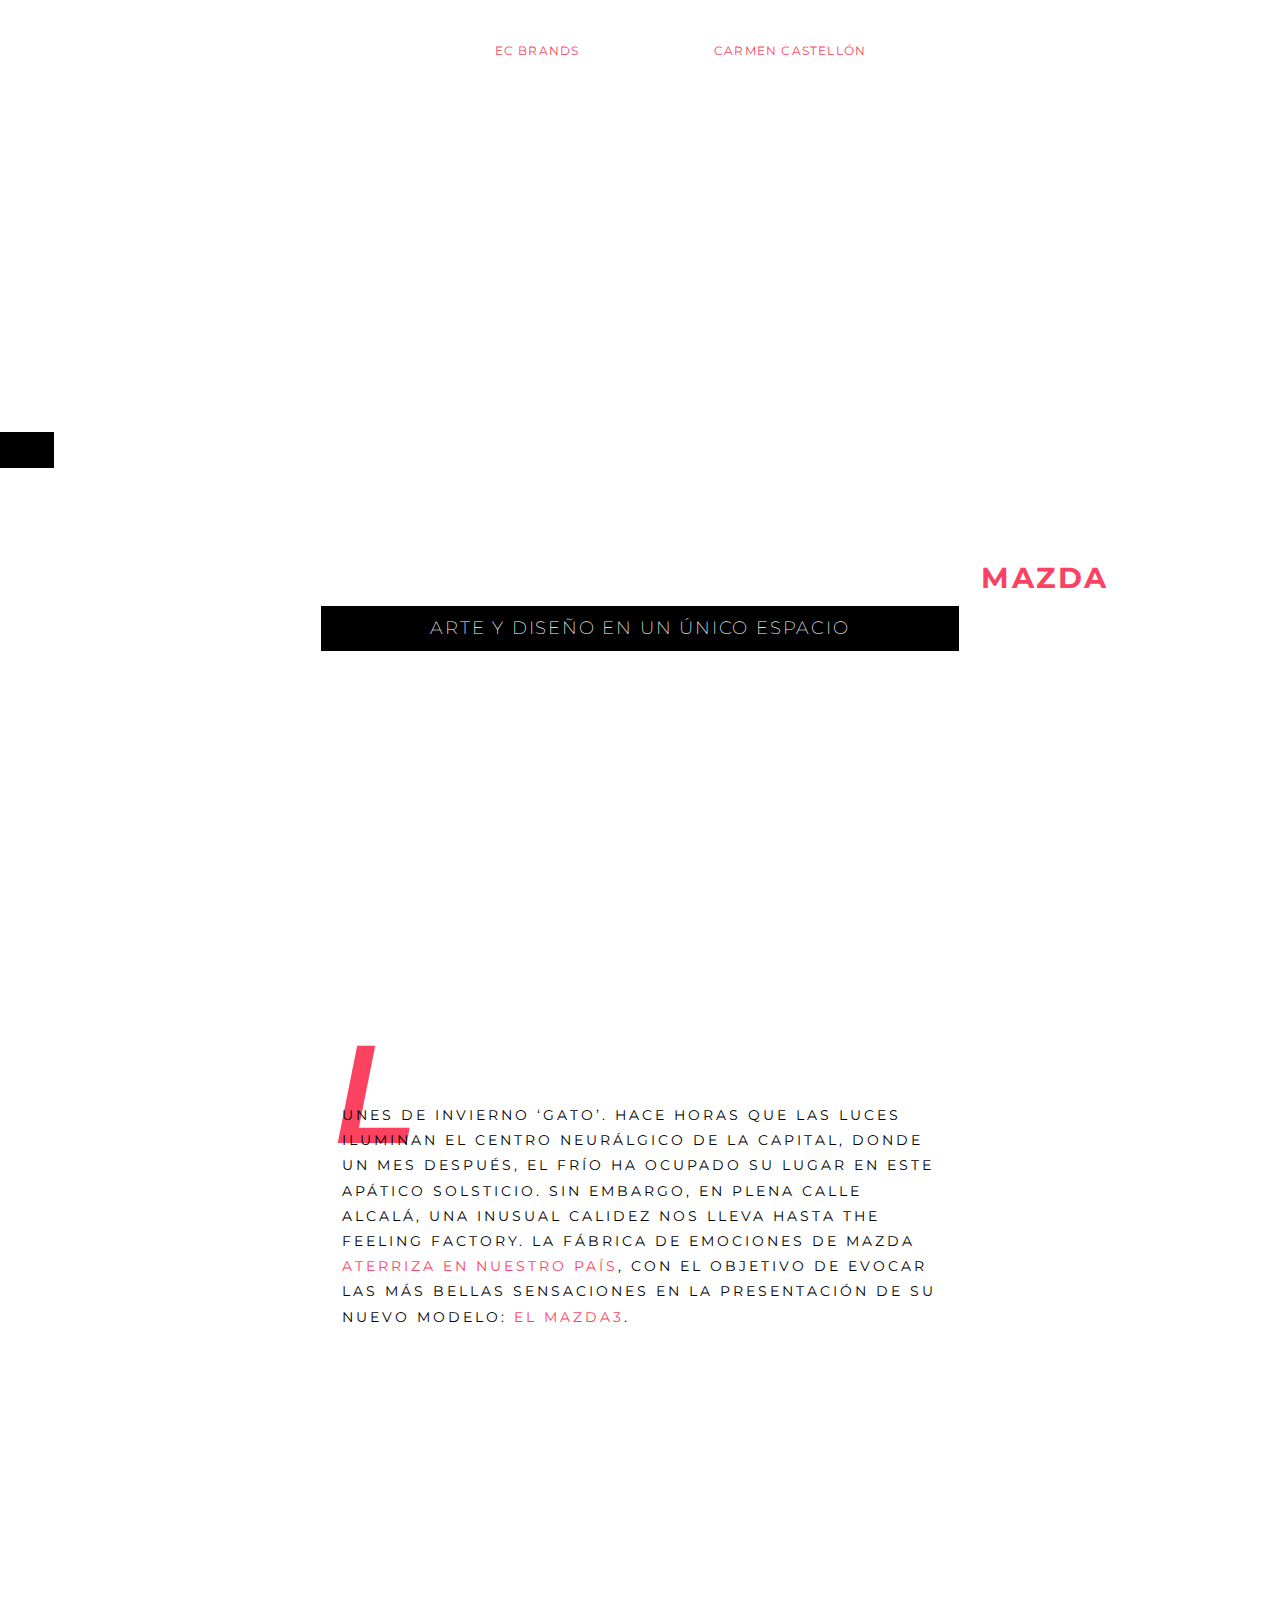
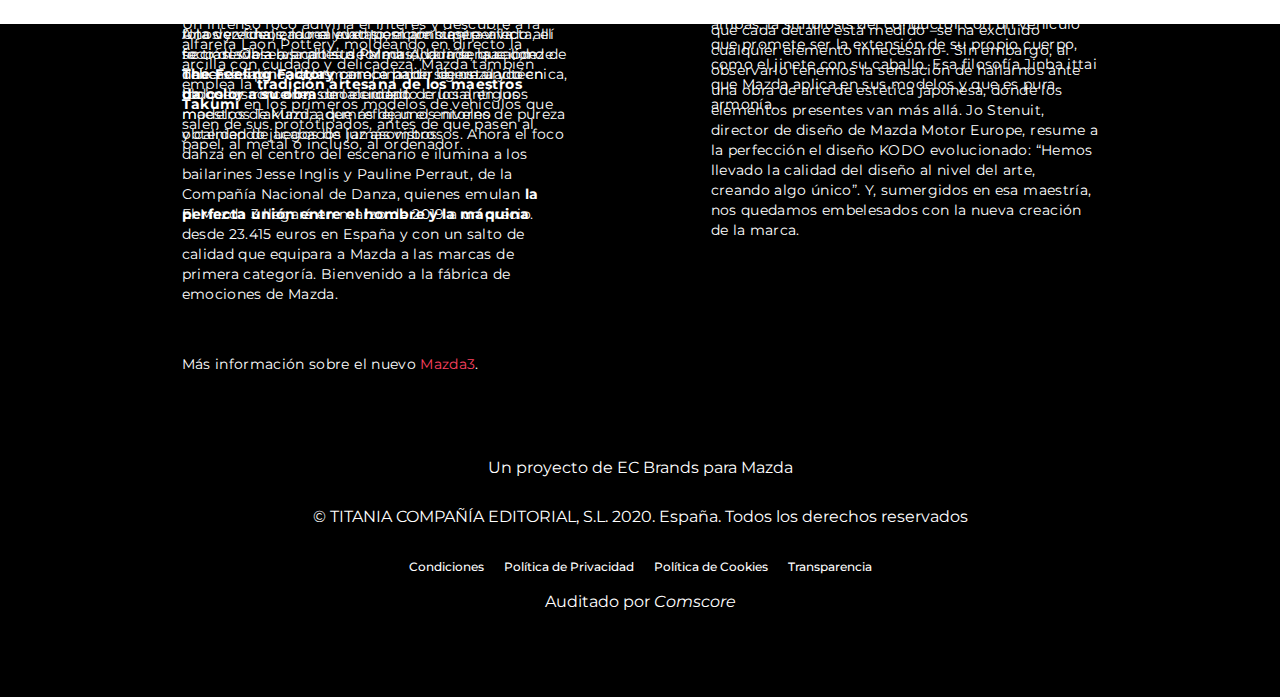
==== public/index.html @ f9bec7b1 "responsive project done" ====
<!doctype html>
<html amp>
  <head>
	<meta name="generator" content="Hugo 0.54.0" />
    <meta charset="utf-8">
    <meta name="viewport" content="width=device-width,minimum-scale=1,initial-scale=1">

    <title>Bienvenido a la fábrica de emociones de Mazda, arte y diseño en un único espacio</title>
    
    <meta name="title" content="Bienvenido a la fábrica de emociones de Mazda, arte y diseño en un único espacio" />
    <meta name="verify-v1" content="zaF1JNxc7UQaY6aOtg5/g3MYrxKOipO3XWaUNnhtBgQ=" />
    <meta name="google-site-verification" content="e4XcvLCkuMSwwudpCP7hG5oi7Odb9VJ4U9207IpyvBk" />

    <meta property="og:title" content="Bienvenido a la fábrica de emociones de Mazda, arte y diseño en un único espacio" />
    <meta property="og:image" content="https://www.ecestaticos.com/file/13eb3c166cebaa3d31f8ec8636937f86/1548420957-portada-coche-rojo.png" />

    <meta name="twitter:card" content="summary_large_image"></meta>
    <meta name="twitter:image" content="https://www.ecestaticos.com/file/13eb3c166cebaa3d31f8ec8636937f86/1548420957-portada-coche-rojo.png" />
    
    <style amp-boilerplate>body{-webkit-animation:-amp-start 8s steps(1,end) 0s 1 normal both;-moz-animation:-amp-start 8s steps(1,end) 0s 1 normal both;-ms-animation:-amp-start 8s steps(1,end) 0s 1 normal both;animation:-amp-start 8s steps(1,end) 0s 1 normal both}@-webkit-keyframes -amp-start{from{visibility:hidden}to{visibility:visible}}@-moz-keyframes -amp-start{from{visibility:hidden}to{visibility:visible}}@-ms-keyframes -amp-start{from{visibility:hidden}to{visibility:visible}}@-o-keyframes -amp-start{from{visibility:hidden}to{visibility:visible}}@keyframes -amp-start{from{visibility:hidden}to{visibility:visible}}</style><noscript><style amp-boilerplate>body{-webkit-animation:none;-moz-animation:none;-ms-animation:none;animation:none}</style></noscript>

    <script async src="https://cdn.ampproject.org/v0.js"></script>
    <script async custom-element="amp-iframe" src="https://cdn.ampproject.org/v0/amp-iframe-0.1.js"></script>
    <script async custom-element="amp-analytics" src="https://cdn.ampproject.org/v0/amp-analytics-0.1.js"></script>
    <script async custom-element="amp-social-share" src="https://cdn.ampproject.org/v0/amp-social-share-0.1.js"></script>
<script async custom-template="amp-mustache" src="https://cdn.ampproject.org/v0/amp-mustache-0.2.js"></script>


    <link href="https://fonts.googleapis.com/css?family=Montserrat:200,400,500,700,900i|Playfair+Display:400,400i,700,700i" rel="stylesheet">
<link href="https://fonts.googleapis.com/css?family=Roboto" rel="stylesheet"> 
	<link rel="stylesheet" href="https://use.fontawesome.com/releases/v5.5.0/css/all.css" integrity="sha384-B4dIYHKNBt8Bc12p+WXckhzcICo0wtJAoU8YZTY5qE0Id1GSseTk6S+L3BlXeVIU" crossorigin="anonymous">

    <style amp-custom>
      html,body,div,span,object,iframe,h1,h2,h3,h4,h5,h6,p,blockquote,pre,abbr,address,cite,code,del,dfn,em,img,ins,kbd,q,samp,small,strong,sub,sup,var,b,i,dl,dt,dd,ol,ul,li,fieldset,form,label,legend,table,caption,tbody,tfoot,thead,tr,th,td,article,aside,canvas,details,figcaption,figure,footer,header,hgroup,menu,nav,section,summary,time,mark,audio,video{margin:0;padding:0;border:0;outline:0;font-size:100%;vertical-align:baseline;background:transparent}article,aside,details,figcaption,figure,footer,header,hgroup,menu,nav,section{display:block}nav ul{list-style:none}blockquote,q{quotes:none}blockquote:before,blockquote:after,q:before,q:after{content:'';content:none}a{margin:0;padding:0;font-size:100%;vertical-align:baseline;background:transparent}ins{background-color:#ff9;color:#000;text-decoration:none}mark{background-color:#ff9;color:#000;font-style:italic;font-weight:bold}del{text-decoration:line-through}abbr[title],dfn[title]{border-bottom:1px dotted;cursor:help}table{border-collapse:collapse;border-spacing:0}hr{display:block;height:1px;border:0;border-top:1px solid #cccccc;margin:1em 0;padding:0}input,select{vertical-align:middle}#statsFrame{position:absolute;top:0;left:0}body{font-family:"Montserrat",sans-serif;font-weight:400;font-size:19px;line-height:1.8}p{text-align:left;color:#fff;font-size:16px}a{text-decoration:none}strong{font-weight:700}em{font-style:italic}.iframe-pixel{position:absolute}.relative{position:relative}.text-center{text-align:center}.color{color:#fc4261}.bold{font-weight:bold}.block-mobile{display:block}.aside{width:100%;position:fixed;bottom:0;left:0;background:#000;padding:10px;z-index:10;box-sizing:border-box}.aside__content{display:flex;flex-direction:row;justify-content:space-between;align-items:center}.ec-logo{line-height:1;padding:0 10px 0 0;margin:0 5px 0 0;border-right:1px solid #fff}.share{text-align:center}.share__icon{max-width:28px;max-height:28px;background-color:transparent;font-size:18px}.header{background:url(https://www.ecestaticos.com/file/770b52db23d47325877264233bf88c07/1548327675-320_carmen_castellon_portada.jpg) no-repeat center;background-size:cover;height:100vh;position:relative;overflow-x:hidden}.header__container{padding-top:30px;text-align:center;color:#fff;text-transform:uppercase}.title{font-size:21px;font-weight:bold;line-height:1.6;letter-spacing:1.79px;padding-bottom:30px}.subtitle{font-size:12px;font-weight:200;letter-spacing:1.2px}.line-mobile{transform:translate(5%, -12px)}.author{font-size:12px;letter-spacing:1.2px;text-transform:uppercase}.author__division{display:none}.author__content{width:100%;position:absolute;bottom:16%;left:50%;transform:translateX(-36%);color:#fff}.powered{width:100%;display:flex;justify-content:center;align-items:center;padding-top:20px}.powered.display-desktop{display:none}.powered__text{font-family:"Playfair Display",serif,serif;color:#000;font-size:16px;font-weight:400;transform:translate(-8px, -2px)}.powered__img{width:100%;height:100%;max-width:98px;max-height:25px}.intro{position:relative;margin:120px 38px 60px;text-transform:uppercase;text-align:center;font-size:14px;letter-spacing:3px}.capital-letter{font-style:italic;font-size:144px;font-size:139px;line-height:20px;letter-spacing:1.5px;font-weight:600;position:absolute;top:0;left:0;transform:translate(-12%, -100%);z-index:-1}.inner{background-color:#000}.container__text{padding:0 38px;margin:0 auto}.container__text p{font-size:14px;line-height:1.43;letter-spacing:0.35px}.container--two{padding:27px 38px}.container--three{padding:27px 38px}.container--four{padding:82px 38px 72px}.container--five{padding:48px 38px 62px}.container--six{padding:48px 38px 62px}.text--bottom,.video{padding-bottom:50px}.footer{font-size:12px;color:#fff;background:black;padding:80px 0;display:flex;flex-direction:column;justify-content:center;align-items:center;margin-top:0}.footer-title{font-size:16px;font-weight:normal;color:white}.footer__legal{display:flex;flex-direction:column;text-align:center;margin:20px 0 0}.footer__copy,.footer__menu,.footer__note{margin:0}.footer__menu{list-style:none;padding:0 10px;margin:10px 0;display:flex;flex-direction:column;justify-content:center}.footer__menu-item{margin:0 10px}.footer__menu-link{color:#fff;font-weight:500}.footer__menu-link:hover{text-decoration:underline}.footer__note{text-align:center}.footer__copy{padding-bottom:15px;text-align:center}@media screen and (min-height: 700px){.header__container{padding-top:70px}}@media screen and (min-width: 768px){.block-mobile{display:initial}.powered{padding-top:0}.powered.display-mobile{display:none}.powered.display-desktop{display:flex}.aside{max-width:54px;bottom:auto;top:50%;left:0;-webkit-transform:translateY(-50%);-moz-transform:translateY(-50%);-o-transform:translateY(-50%);-ms-transform:translateY(-50%);transform:translateY(-50%)}.aside__content{flex-direction:column}.ec-logo{padding:0 0 10px;margin:0 0 5px;border-right:0;border-bottom:1px solid #fff}.share__icons{-webkit-transition:opacity .4s;-moz-transition:opacity .4s;-o-transition:opacity .4s;transition:opacity .4s;display:block}.share__icons:hover{opacity:.6}.share__icons:focus{outline:none}.line-mobile{display:none}.header{display:flex;justify-content:center;align-items:center;background:url(https://www.ecestaticos.com/file/9d1169ec8b136bb5484be37dd06f34f2/1548254871-el_confidencial-carmen_castellon-portada.jpg) no-repeat center;background-size:cover}.header__container{width:85%;margin:0 auto;padding-top:0}.title{font-size:22px;font-weight:700;letter-spacing:2px;line-height:1.44;border:1px solid;padding:30px 30px}.subtitle{font-size:18px;line-height:2.5;letter-spacing:1.8px;width:75%;-webkit-transform:translatey(-23px);-moz-transform:translatey(-23px);-o-transform:translatey(-23px);-ms-transform:translatey(-23px);transform:translatey(-23px);display:block;margin:0 auto;background:#000}.author__division{display:block;padding:0 12px}.author__content{left:0;transform:translateX(0);bottom:auto;top:40px;display:flex;justify-content:center;font-size:13px}.powered{position:absolute;bottom:70px}.powered__text{color:#fff}.intro{max-width:596px;margin:203px auto 150px;text-align:left}.container__text{padding:0;max-width:640px}.container__text p{max-width:388px}.container__text .margin-right{margin-left:auto}.container--two{padding:0}.container--three{padding:85px 0 72px}.container--four{padding:82px 0 72px}.container--five{padding:0 0 62px}.container--six{padding:48px 0 62px}.text--left{margin-left:auto}.row__three{margin-top:120px}.row__five{margin-top:150px}.footer__menu{flex-direction:row}}@media screen and (min-width: 993px){.powered{bottom:auto;top:38px;left:auto;justify-content:flex-end;right:20px}.header__container{width:100%;max-width:840px;transform:translateY(150px)}.subtitle{width:62%}.container__text{z-index:1;max-width:917px}.container__text.desktop-position{position:absolute;left:50%;width:100%}.container--one{bottom:0;transform:translate(-50%, 50%)}.container--two{transform:translateX(-50%)}.container--three{padding:0;top:50%;transform:translate(-50%, -50%)}.container--four{padding:0;top:50%;transform:translate(-50%, -100%)}.container--five{padding:0;top:50%;transform:translate(-50%, -50%)}.container--six{padding:0;bottom:0;transform:translate(-50%, 90%)}.row__three{margin-top:294px}.row__four{margin-top:222px}.row__six{transform:translateY(-10%)}.row__seven{margin-top:236px}.img__half{width:55%}.img__95{width:95%}.video{max-width:917px;margin:0 auto}}@media screen and (min-width: 1150px){.header__container{max-width:1030px}.title{font-size:29px;line-height:1.43;letter-spacing:2.47px}}
/*# sourceMappingURL=style.css.map */

    </style>
  </head>
  <body>
    <amp-analytics type="comscore">
		<script type="application/json">
			{"vars": {"c2": "7215267"}}
		</script>
	</amp-analytics>

	<amp-analytics type="googleanalytics" id="gaPageView">
		<script type="application/json">
			{
				"vars": {
					"account": "UA-330997-1"
				},
				"triggers": {
					"trackPageview": { "on": "visible", "request": "pageview" }
				}
			}
		</script>
	</amp-analytics>

    

    <aside class="aside">
		<div class="aside__content">
			<a class="ec-logo" href="https://www.vanitatis.elconfidencial.com/" target="_blank">
				<amp-img
					src="https://www.ecestaticos.com/file/4252051145f0ff4b3998f336ab8e3f41/1548413057-logo_vanitatis.png"
					alt="Logo de Vanitatis"
					title="Vanitatis"
					width="34"
					height="22">
				</amp-img>
			</a>
			<div class="share">
				<amp-social-share type="twitter" class="share__icon"></amp-social-share>
				<amp-social-share type="facebook" class="share__icon" data-param-app_id="1482570825397489"></amp-social-share>
				<amp-social-share type="whatsapp" class="share__icon" media="(max-width: 767px)"></amp-social-share>
			</div>
			<amp-analytics type="googleanalytics" id="gaTopbar">
				<script type="application/json">
					{
						"vars": {
							"account": "UA-330997-1"
						},
						"triggers": {
							"trackClickOnLogoEC" : {
								"on": "click",
								"selector": ".ec-logo",
								"request": "event",
								"vars": {
									"eventCategory": "Especial - Bienvenido a la fábrica de emociones de Mazda, arte y diseño en un único espacio",
									"eventAction": "clic",
									"eventLabel": "Logo El Confidencial"
								}
							},
							"trackClickOnFacebook" : {
								"on": "click",
								"selector": "amp-social-share[type='facebook']",
								"request": "event",
								"vars": {
									"eventCategory": "Especial - Bienvenido a la fábrica de emociones de Mazda, arte y diseño en un único espacio",
									"eventAction": "share",
									"eventLabel": "Facebook"
								}
							},
							"trackClickOnTwitter" : {
								"on": "click",
								"selector": "amp-social-share[type='twitter']",
								"request": "event",
								"vars": {
									"eventCategory": "Especial - Bienvenido a la fábrica de emociones de Mazda, arte y diseño en un único espacio",
									"eventAction": "share",
									"eventLabel": "Twitter"
								}
							},
							"trackClickOnWhatsApp" : {
								"on": "click",
								"selector": "amp-social-share[type='whatsapp']",
								"request": "event",
								"vars": {
									"eventCategory": "Especial - Bienvenido a la fábrica de emociones de Mazda, arte y diseño en un único espacio",
									"eventAction": "share",
									"eventLabel": "WhatsApp"
								}
							}
						}
					}
				</script>
			</amp-analytics>
		</div>
	</aside>
    
        <section class="header">
      <div class="header__container">
        <h1 class="title">Bienvenido a la <span class="block-mobile">fábrica de</span> emociones de <span class="color">Mazda</span>,</h1>
        <h2 class="subtitle">arte y diseño en un único espacio</h2>
        <div class="line-mobile">
          <amp-img
              media="(max-width: 767px)" 
              alt="Mazda3"
              class="main__image"
              src="https://www.ecestaticos.com/file/5c6b0f2a75348e18e6da2860a1e24635/1548339517-fantasia.png"
              width="421"
              height="138"
              layout="responsive">
          </amp-img>
        </div>
      </div>
      <div class="powered display-desktop">
        <p class="powered__text">Vanitatis para</p>
        <figure class="powered__img">
            <amp-img
              media="(min-width: 768px)" 
              alt="Logo Mazda"
              src="https://www.ecestaticos.com/file/59151ee5960b6ac6c13be030d45ad208/1548409535-logo-mazda-blanco.png"
              width="7458"
              height="1850"
              layout="responsive">
            </amp-img>
          </figure>
      </div>
      <div class="author__content">
        <p class="author">Formato: <span class="color">EC Brands</span></p> 
        <span class="author__division">//</span> 
        <p class="author">Fotografía: <span class="color">Carmen Castellón</span></p>
      </div>
      
    </section>

    <section>
      <div class="powered display-mobile">
        <p class="powered__text">Vanitatis para</p>
        <figure class="powered__img">
            <amp-img
              media="(max-width: 768px)" 
              alt="Logo Mazda"
              src="https://www.ecestaticos.com/file/fbfa0e63a9bc92438391c75dbfd38605/1548410606-logo_solid_black_horizontal.png"
              width="7458"
              height="1850"
              layout="responsive">
            </amp-img>
          </figure>
      </div>
      <div class="intro">
        <span class="capital-letter block color">L</span>unes de invierno ‘gato’. Hace horas que las luces iluminan el centro neurálgico de la capital, donde un mes después, el frío ha ocupado su lugar en este apático solsticio. Sin embargo, en plena calle Alcalá, una inusual calidez nos lleva hasta The Feeling Factory. La fábrica de emociones de Mazda <a href="https://www.elconfidencial.com/motor/2018-12-21/mazda-3-los-angeles-revolucion-diseno-semihibrido-bra_1700046/" class="color" target="_blank">aterriza en nuestro país</a>, con el objetivo de evocar las más bellas sensaciones en la presentación de su nuevo modelo: <a href="https://www.nuevomazda3.es/?utm_source=https://www.vanitatis.elconfidencial.com/&utm_medium=Affiliates&utm_term=articulo1&utm_content=branded&utm_campaign=VANITATIS_ENGAGEMAZDA3_BRANDED_ARTICULO1" rel="nofollow" class="color" target="_blank">el Mazda3</a>.</span>
      </div>

      <div class="inner"><!-- INNER SECTIONS START-->
        <div class="row__one relative">
          <amp-img
            media="(min-width: 768px)" 
            alt="Mazda3"
            src="https://www.ecestaticos.com/file/7b29c9c31a795479aef1325480b6358b/1548259367-mamqueta_1.jpg"
            width="4288"
            height="2848"
            layout="responsive">
          </amp-img>
          <amp-img
            media="(max-width: 767px)" 
            alt="Mazda3"
            src="https://www.ecestaticos.com/file/4c5911c3aeac485e2898fd89f28aa25e/1548344521-carmen_castellon_foco.jpg"
            width="375"
            height="488"
            layout="responsive">
          </amp-img>
          <div class="container__text desktop-position container--one">
            <p>La iluminación de la calle contrasta con la oscuridad del espacio interior. Nuestra única guía, una luz tenue que nos acompaña por este viaje experiencial. Frente a nosotros, el silencio del escenario avisa de la presencia del nuevo modelo al mismo tiempo que una figura en la penumbra capta nuestra atención. Un intenso foco adivina el interés y descubre a la alfarera Laon Pottery, moldeando en directo la arcilla con cuidado y delicadeza. Mazda también emplea la <strong>tradición artesana de los maestros Takumi</strong> en los primeros modelos de vehículos que salen de sus prototipados, antes de que pasen al papel, al metal o incluso, al ordenador.</p>
          </div>
        </div>
        
        <div class="row__two relative">
          <amp-img 
            media="(min-width: 768px)"
            alt="La alfarera Laon Pottery, moldeando en directo la arcilla con cuidado y delicadeza en la presentación del Mazda3"
            src="https://www.ecestaticos.com/file/f8b84d139cb152a06d34eb3a5fb24e59/1548259436-carmen_castellon_2.jpg"
            width="1500"
            height="1025"
            layout="responsive">
          </amp-img>
          <amp-img
              media="(max-width: 767px)" 
              alt="La alfarera Laon Pottery, moldeando en directo la arcilla con cuidado y delicadeza en la presentación del Mazda3"
              src="https://www.ecestaticos.com/file/0383db7e02cf475b8dcb1df5fed7ea5d/1548327872-carmen_castellon_alfarera.jpg"
              width="375"
              height="488"
              layout="responsive">
            </amp-img>
            <div class="container__text desktop-position container--two">
              <p>A la derecha, en una yuxtaposición casi perfecta, el foco desvela a la artista Palma Alvariño, que con delicadas pinceladas, combinando ligereza y técnica, <strong>da color a su obra</strong>: un elemento crucial en los modelos de Mazda, que reflejan el entorno obteniendo juegos de luz asombrosos. Ahora el foco danza en el centro del escenario e ilumina a los bailarines Jesse Inglis y Pauline Perraut, de la Compañía Nacional de Danza, quienes emulan <strong>la perfecta unión entre el hombre y la máquina</strong>.</p>
            </div>
        </div>

        <div class="row__three">

          <div class="relative">
            <amp-img
              class="img__half"
              alt="La artista Palma Alvariño da color a su obra de un Mazda3"
              src="https://www.ecestaticos.com/file/aad88c63401276f0516cfd6de32c002b/1548244655-el_confidencial-carmen_castellon-2-2.jpg"
              width="2083"
              height="1383"
              layout="responsive">
            </amp-img>
            <div class="container__text desktop-position container--three">
              <p class="text--left">Así, en un mismo espacio, la marca ha representado sobre un escenario las tres líneas maestras de sus vehículos: la artesanía y cuidado de su fabricación, la técnica de su nuevo diseño KODO y el resultado de ambas; la simbiosis del conductor con un vehículo que promete ser la extensión de su propio cuerpo, como el jinete con su caballo. Esa filosofía Jinba ittai que Mazda aplica en sus modelos y que es pura armonía.</p>
            </div>
          </div>
          
          <amp-img
            media="(min-width: 768px)"
            alt="Mazda3"
            class="main__image"
            src="https://www.ecestaticos.com/file/66a63ba7d67e4f6b2e15bf7afed9174f/1548244668-el_confidencial-carmen_castellon-1-19.jpg"
            width="2078"
            height="1350"
            layout="responsive">
          </amp-img>
          <amp-img
            media="(max-width: 767px)" 
            alt="Mazda3"
            class="main__image"
            src="https://www.ecestaticos.com/file/bc05a760759eb148edbb3fcee663810f/1548327978-carmen_castellon_bailarines.jpg"
            width="375"
            height="488"
            layout="responsive">
          </amp-img>
        </div>

        <div class="row__four relative">
          <div class="container__text desktop-position container--four">
            <p class="text--left">Fundido en negro, ausencia de ruido y oscuridad protagonizan el acto, hasta que una potente melodía rompe el silencio ensordecedor y anuncia el movimiento de una puerta corredera. Un baile de luces caóticas dan paso al gran anfitrión de la noche: <strong>el nuevo Mazda3 en sus dos versiones, cinco puertas y sedán</strong>, que inaugura la nueva generación de vehículos de la marca. La estrella principal estaba detrás, vigilándonos, esperándonos, y nosotros, absortos en los artistas, no habíamos sido conscientes.</p>
          </div>
          <div class="img__95">
            <amp-img
              media="(min-width: 768px)" 
              alt="Mazda3 inaugura la nueva generación de vehículos de la marca"
              src="https://www.ecestaticos.com/file/67d235103575a1aa8291bf34f182de64/1548261982-carmen_castellon_cyborg.jpg"
              width="1500"
              height="644"
              layout="responsive">
            </amp-img>
            <amp-img
              media="(max-width: 767px)" 
              alt="Mazda3 inaugura la nueva generación de vehículos de la marca"
              src="https://www.ecestaticos.com/file/5cb84777caeda9b62b29e11784a9ceee/1548328040-carmen_castellon_ciborg.jpg"
              width="375"
              height="335"
              layout="responsive">
            </amp-img>
          </div>
        </div>

        <div class="row__five relative">
          <div class="container__text desktop-position container--five">
            <p>“En Mazda no sólo tenemos en cuenta las más altas prestaciones, sino que fabricamos coches que provoquen sensaciones”, asegura José María Terol, presidente y consejero delegado de Mazda Automóviles España. Y tiene razón. Aunque ya habíamos tenido la oportunidad de ver el Mazda3 en fotos y videos, la realidad siempre supera a la ficción. Observando sus formas, da la sensación de haberse fabricado a mano, a partir de un único bloque y con el mismo cuidado de los antiguos maestros Takumi; además de unos niveles de pureza y calidad de acabados jamás vistos.</p>
          </div>
          <div class="img__half text--left">
            <amp-img
              alt="Con el nuevo Mazda3 la realidad siempre supera a la ficción"
              src="https://www.ecestaticos.com/file/8dfdfc50ede5737ec188d5f0d05d3304/1548317638-el_confidencial-carmen_castellon-1-20.jpg"
              width="2083"
              height="1383"
              layout="responsive">
            </amp-img>
          </div>
        </div>

        <div class="row__six relative">
          <div class="img__half">
            <amp-img 
                media="(min-width: 768px)"
                alt="Al observar el Mazda3 da la sensación de ser una obra de arte de estética japonesa"
                class="main__image"
                src="https://www.ecestaticos.com/file/799cad6b1ec71ac4e57f37f12d6a7aa6/1548682000-el_confidencial-carmen_castellon-1-6.png"
                width="2083"
                height="1383"
                layout="responsive">
            </amp-img>
          </div>
          <div class="container__text desktop-position container--six">
            <p class="text--left">El automóvil presenta un diseño minimalista en el que cada detalle está medido –se ha excluido cualquier elemento innecesario-. Sin embargo, al observarlo tenemos la sensación de hallarnos ante una obra de arte de estética japonesa, donde los elementos presentes van más allá. Jo Stenuit, director de diseño de Mazda Motor Europe, resume a la perfección el diseño KODO evolucionado: “Hemos llevado la calidad del diseño al nivel del arte, creando algo único”. Y, sumergidos en esa maestría, nos quedamos embelesados con la nueva creación de la marca.</p>
          </div>

        </div>

        <div class="row__seven">
          <amp-img
            media="(min-width: 768px)" 
            alt="El automóvil presenta un diseño minimalista"
            src="https://www.ecestaticos.com/file/44f1a2b4f1e7d6558aff0088bac7f57a/1548317652-carmen_castellon_4.jpg"
            width="4226"
            height="2807"
            layout="responsive">
          </amp-img>
          <amp-img
            media="(max-width: 767px)" 
            alt="El automóvil presenta un diseño minimalista"
            src="https://www.ecestaticos.com/file/0709718f143454a4a279d9ab8951929f/1548328286-carmen_castellon_volante.jpg"
            width="375"
            height="488"
            layout="responsive">
          </amp-img>
          <div class="container__text container--seven">
            <p class="text--bottom">Una vez finalizado el evento, el ambiente vivido allí se traslada a las calles de Madrid, donde la calidez de <strong>The Feeling Factory</strong> parece haberse instalado en todos los rincones de la ciudad.</p>

          </div>
          <div class="video">
              <amp-iframe width="640" height="360"
                sandbox="allow-scripts allow-same-origin"
                layout="responsive"
                frameborder="0"
                src="https://player.elconfidencial.com/embed/video/43274/640/360/1-1/?ad=no">
              </amp-iframe>
            </div>
          <div class="container__text container--seven">
            <p class="text--bottom">El Mazda 3 llegará en marzo de 2019 a un precio desde 23.415 euros en España y con un salto de calidad que equipara a Mazda a las marcas de primera categoría. Bienvenido a la fábrica de emociones de Mazda.</p>
            <p>Más información sobre el nuevo <a href="https://www.nuevomazda3.es/?utm_source=https://www.vanitatis.elconfidencial.com/&utm_medium=Affiliates&utm_term=articulo1&utm_content=branded&utm_campaign=VANITATIS_ENGAGEMAZDA3_BRANDED_ARTICULO1" rel="nofollow" class="color" target="_blank">Mazda3</a>.</p>
          </div>
          <amp-img 
            media="(min-width: 768px)"
            alt="Mazda3"
            class="main__image"
            src="https://www.ecestaticos.com/file/22944c78c42722bbb1665476832fecb1/1548317938-el_confidencial-carmen_castellon-1-4.jpg"
            width="1963"
            height="1304"
            layout="responsive">
          </amp-img>
          <amp-img
              media="(max-width: 767px)" 
              alt="Mazda3"
              class="main__image"
              src="https://www.ecestaticos.com/file/6b6b376c300b60b031327df7e43a4472/1548328353-carmen_castellon_coche.jpg"
              width="375"
              height="384"
              layout="responsive">
            </amp-img>
        </figure>

        </div>


      </div><!-- INNER SECTIONS END-->
    </section>

    <amp-analytics type="chartbeat" id="chartbeat1">
		<script type="application/json">
			{
				"vars": {
					"uid": "51507",
					"title": "Bienvenido a la fábrica de emociones de Mazda, arte y diseño en un único espacio",
					"authors": "",
					"sections": "Estilo",
					"canonicalHost": "elconfidencial.com",
					"domain": "elconfidencial.com"
				}
			}
		</script>
	</amp-analytics>

	<amp-analytics type="googleanalytics" id="gaScroll">
		<script type = "application/json" >
			{
	    		"vars": {
	      			"account": "UA-330997-1"
	    		},
	    		"triggers": {
	      			"scrollPings": {
	        			"on": "scroll",
	        			"request": "event",
	        			"scrollSpec": {
	          				"verticalBoundaries": [0, 25, 50, 75,100]
	        			},
	        			"vars": {
	          				"eventCategory": "Especial - Bienvenido a la fábrica de emociones de Mazda, arte y diseño en un único espacio",
							"eventAction": "scroll",
							"eventLabel": "${verticalScrollBoundary}%"
	        			}
	      			}
	    		}
	  		} 
		</script> 
	</amp-analytics>

    <section class="footer">
		<a class="ec-logo-footer" href="https://www.elconfidencial.com/" target="_blank">
			
			<h5 class="footer-title">Un proyecto de EC Brands para Mazda</h5>
			<span></span>
		</a>
		<div class="footer__legal">
			<p class="footer__copy">&copy; TITANIA COMPAÑÍA EDITORIAL, S.L. 2020. España. <span class="footer__copyright">Todos los derechos reservados</span></p>
			<ul class="footer__menu">
				<li class="footer__menu-item">
					<a class="footer__menu-link footer__menu-link--condiciones" href="https://www.elconfidencial.com/politicas-de-privacidad/condiciones/" target="_blank">Condiciones</a>
				</li>
				<li class="footer__menu-item">
					<a class="footer__menu-link footer__menu-link--privacidad" href="https://www.elconfidencial.com/politicas-de-privacidad/privacidad/" target="_blank">Política de Privacidad</a>
				</li>
				<li class="footer__menu-item">
					<a class="footer__menu-link footer__menu-link--cookies" href="https://www.elconfidencial.com/politicas-de-privacidad/cookies/" target="_blank"><span class="hidden-mobile">Política de </span>Cookies</a>
				</li>
				<li class="footer__menu-item">
					<a class="footer__menu-link footer__menu-link--transparencia" href="https://www.elconfidencial.com/politicas-de-privacidad/transparencia/" target="_blank">Transparencia</a>
				</li>
			</ul>
			<p class="footer__note">Auditado por <em>Comscore</em></p>
		</div>
		<amp-analytics type="googleanalytics" id="gaFooter">
			<script type="application/json">
				{
					"vars": {
						"account": "UA-330997-1"
					},
					"triggers": {
						"trackClickOnLogoECFooter" : {
							"on": "click",
							"selector": ".ec-logo-footer",
							"request": "event",
							"vars": {
								"eventCategory": "Especial - Bienvenido a la fábrica de emociones de Mazda, arte y diseño en un único espacio",
								"eventAction": "clic",
								"eventLabel": "Logo El Confidencial en footer"
							}
						},
						"trackClickOnAvisoLegal" : {
							"on": "click",
							"selector": ".footer__menu-link--condiciones",
							"request": "event",
							"vars": {
								"eventCategory": "Especial - Bienvenido a la fábrica de emociones de Mazda, arte y diseño en un único espacio",
								"eventAction": "clic",
								"eventLabel": "Condiciones"
							}
						},
						"trackClickOnQuienesSomos" : {
							"on": "click",
							"selector": ".footer__menu-link--privacidad",
							"request": "event",
							"vars": {
								"eventCategory": "Especial - Bienvenido a la fábrica de emociones de Mazda, arte y diseño en un único espacio",
								"eventAction": "clic",
								"eventLabel": "Política de Privacidad"
							}
						},
						"trackClickOnPrivacidad" : {
							"on": "click",
							"selector": ".footer__menu-link--cookies",
							"request": "event",
							"vars": {
								"eventCategory": "Especial - Bienvenido a la fábrica de emociones de Mazda, arte y diseño en un único espacio",
								"eventAction": "clic",
								"eventLabel": "Política de Cookies"
							}
						},
						"trackClickOnCookies" : {
							"on": "click",
							"selector": ".footer__menu-link--transparencia",
							"request": "event",
							"vars": {
								"eventCategory": "Especial - Bienvenido a la fábrica de emociones de Mazda, arte y diseño en un único espacio",
								"eventAction": "clic",
								"eventLabel": "Transparencia"
							}
						}
					}
				}
			</script>
		</amp-analytics>
	</section>
  </body>
</html>
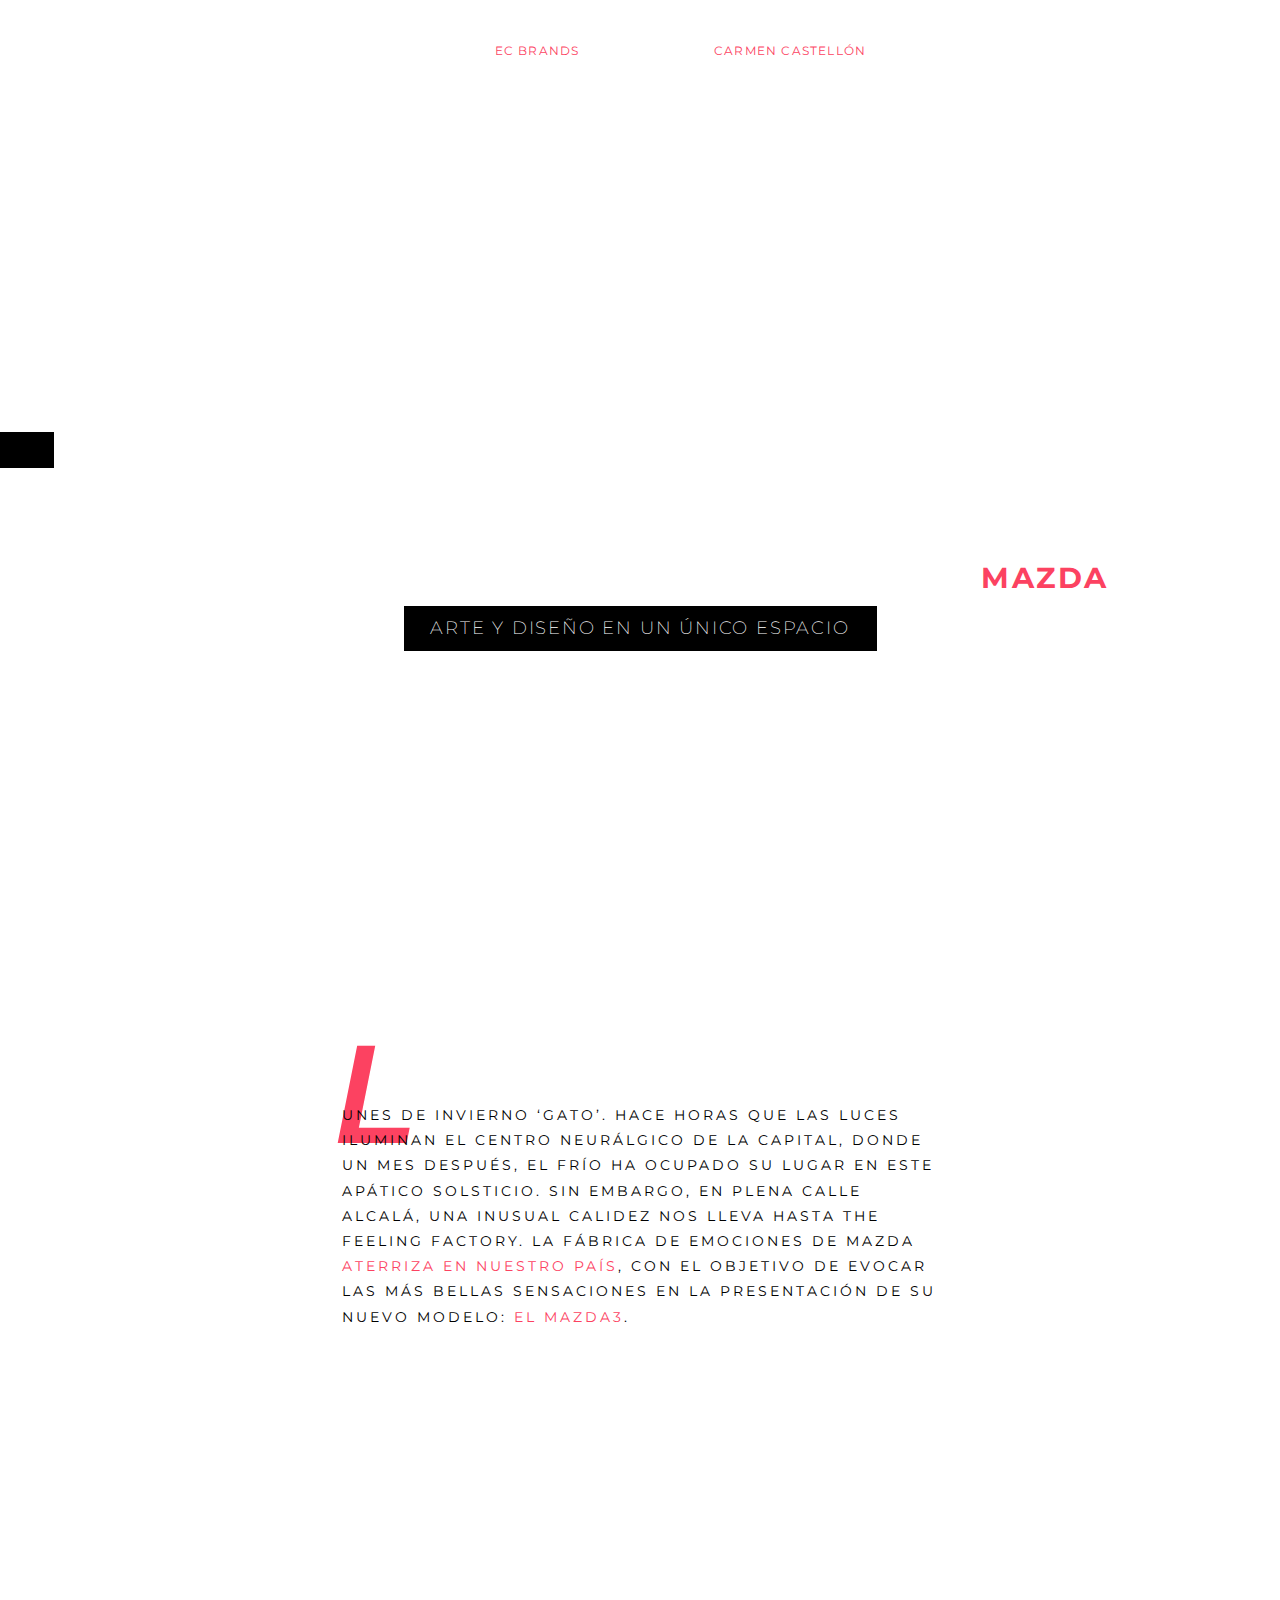
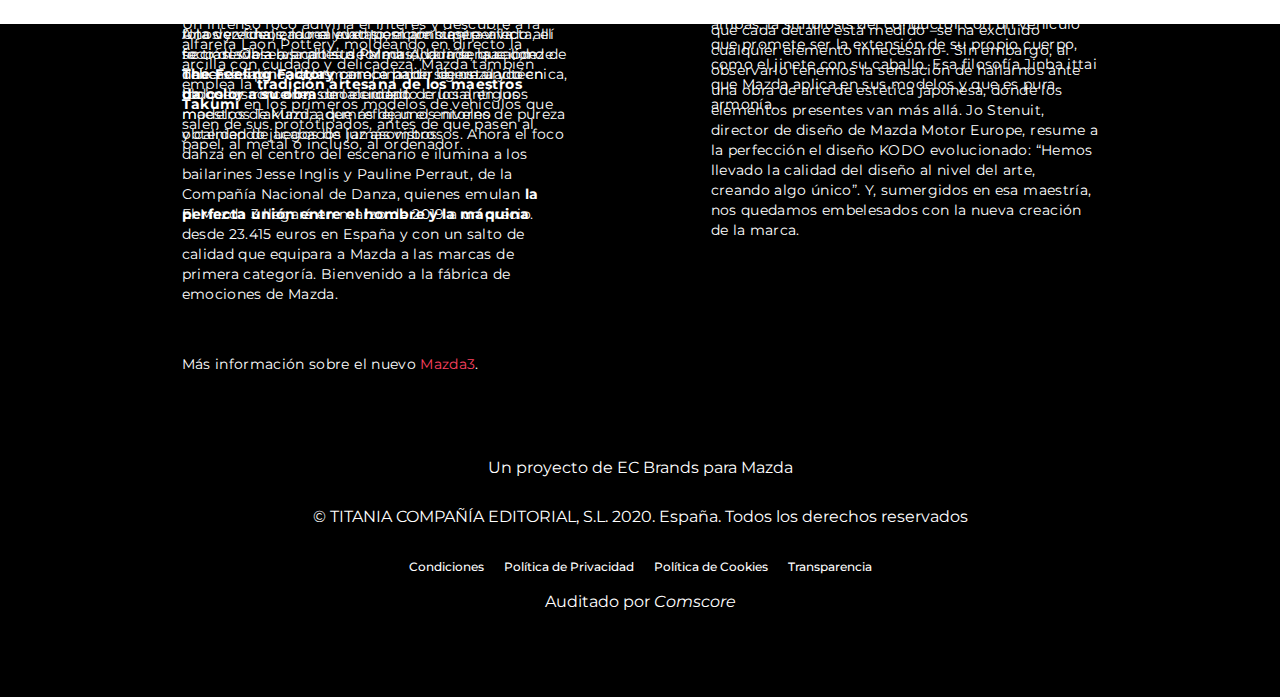
==== commit 2ac33fed: "fitted project for iPad device" ====
--- a/public/index.html
+++ b/public/index.html
@@ -31,7 +31,7 @@
 	<link rel="stylesheet" href="https://use.fontawesome.com/releases/v5.5.0/css/all.css" integrity="sha384-B4dIYHKNBt8Bc12p+WXckhzcICo0wtJAoU8YZTY5qE0Id1GSseTk6S+L3BlXeVIU" crossorigin="anonymous">
 
     <style amp-custom>
-      html,body,div,span,object,iframe,h1,h2,h3,h4,h5,h6,p,blockquote,pre,abbr,address,cite,code,del,dfn,em,img,ins,kbd,q,samp,small,strong,sub,sup,var,b,i,dl,dt,dd,ol,ul,li,fieldset,form,label,legend,table,caption,tbody,tfoot,thead,tr,th,td,article,aside,canvas,details,figcaption,figure,footer,header,hgroup,menu,nav,section,summary,time,mark,audio,video{margin:0;padding:0;border:0;outline:0;font-size:100%;vertical-align:baseline;background:transparent}article,aside,details,figcaption,figure,footer,header,hgroup,menu,nav,section{display:block}nav ul{list-style:none}blockquote,q{quotes:none}blockquote:before,blockquote:after,q:before,q:after{content:'';content:none}a{margin:0;padding:0;font-size:100%;vertical-align:baseline;background:transparent}ins{background-color:#ff9;color:#000;text-decoration:none}mark{background-color:#ff9;color:#000;font-style:italic;font-weight:bold}del{text-decoration:line-through}abbr[title],dfn[title]{border-bottom:1px dotted;cursor:help}table{border-collapse:collapse;border-spacing:0}hr{display:block;height:1px;border:0;border-top:1px solid #cccccc;margin:1em 0;padding:0}input,select{vertical-align:middle}#statsFrame{position:absolute;top:0;left:0}body{font-family:"Montserrat",sans-serif;font-weight:400;font-size:19px;line-height:1.8}p{text-align:left;color:#fff;font-size:16px}a{text-decoration:none}strong{font-weight:700}em{font-style:italic}.iframe-pixel{position:absolute}.relative{position:relative}.text-center{text-align:center}.color{color:#fc4261}.bold{font-weight:bold}.block-mobile{display:block}.aside{width:100%;position:fixed;bottom:0;left:0;background:#000;padding:10px;z-index:10;box-sizing:border-box}.aside__content{display:flex;flex-direction:row;justify-content:space-between;align-items:center}.ec-logo{line-height:1;padding:0 10px 0 0;margin:0 5px 0 0;border-right:1px solid #fff}.share{text-align:center}.share__icon{max-width:28px;max-height:28px;background-color:transparent;font-size:18px}.header{background:url(https://www.ecestaticos.com/file/770b52db23d47325877264233bf88c07/1548327675-320_carmen_castellon_portada.jpg) no-repeat center;background-size:cover;height:100vh;position:relative;overflow-x:hidden}.header__container{padding-top:30px;text-align:center;color:#fff;text-transform:uppercase}.title{font-size:21px;font-weight:bold;line-height:1.6;letter-spacing:1.79px;padding-bottom:30px}.subtitle{font-size:12px;font-weight:200;letter-spacing:1.2px}.line-mobile{transform:translate(5%, -12px)}.author{font-size:12px;letter-spacing:1.2px;text-transform:uppercase}.author__division{display:none}.author__content{width:100%;position:absolute;bottom:16%;left:50%;transform:translateX(-36%);color:#fff}.powered{width:100%;display:flex;justify-content:center;align-items:center;padding-top:20px}.powered.display-desktop{display:none}.powered__text{font-family:"Playfair Display",serif,serif;color:#000;font-size:16px;font-weight:400;transform:translate(-8px, -2px)}.powered__img{width:100%;height:100%;max-width:98px;max-height:25px}.intro{position:relative;margin:120px 38px 60px;text-transform:uppercase;text-align:center;font-size:14px;letter-spacing:3px}.capital-letter{font-style:italic;font-size:144px;font-size:139px;line-height:20px;letter-spacing:1.5px;font-weight:600;position:absolute;top:0;left:0;transform:translate(-12%, -100%);z-index:-1}.inner{background-color:#000}.container__text{padding:0 38px;margin:0 auto}.container__text p{font-size:14px;line-height:1.43;letter-spacing:0.35px}.container--two{padding:27px 38px}.container--three{padding:27px 38px}.container--four{padding:82px 38px 72px}.container--five{padding:48px 38px 62px}.container--six{padding:48px 38px 62px}.text--bottom,.video{padding-bottom:50px}.footer{font-size:12px;color:#fff;background:black;padding:80px 0;display:flex;flex-direction:column;justify-content:center;align-items:center;margin-top:0}.footer-title{font-size:16px;font-weight:normal;color:white}.footer__legal{display:flex;flex-direction:column;text-align:center;margin:20px 0 0}.footer__copy,.footer__menu,.footer__note{margin:0}.footer__menu{list-style:none;padding:0 10px;margin:10px 0;display:flex;flex-direction:column;justify-content:center}.footer__menu-item{margin:0 10px}.footer__menu-link{color:#fff;font-weight:500}.footer__menu-link:hover{text-decoration:underline}.footer__note{text-align:center}.footer__copy{padding-bottom:15px;text-align:center}@media screen and (min-height: 700px){.header__container{padding-top:70px}}@media screen and (min-width: 768px){.block-mobile{display:initial}.powered{padding-top:0}.powered.display-mobile{display:none}.powered.display-desktop{display:flex}.aside{max-width:54px;bottom:auto;top:50%;left:0;-webkit-transform:translateY(-50%);-moz-transform:translateY(-50%);-o-transform:translateY(-50%);-ms-transform:translateY(-50%);transform:translateY(-50%)}.aside__content{flex-direction:column}.ec-logo{padding:0 0 10px;margin:0 0 5px;border-right:0;border-bottom:1px solid #fff}.share__icons{-webkit-transition:opacity .4s;-moz-transition:opacity .4s;-o-transition:opacity .4s;transition:opacity .4s;display:block}.share__icons:hover{opacity:.6}.share__icons:focus{outline:none}.line-mobile{display:none}.header{display:flex;justify-content:center;align-items:center;background:url(https://www.ecestaticos.com/file/9d1169ec8b136bb5484be37dd06f34f2/1548254871-el_confidencial-carmen_castellon-portada.jpg) no-repeat center;background-size:cover}.header__container{width:85%;margin:0 auto;padding-top:0}.title{font-size:22px;font-weight:700;letter-spacing:2px;line-height:1.44;border:1px solid;padding:30px 30px}.subtitle{font-size:18px;line-height:2.5;letter-spacing:1.8px;width:75%;-webkit-transform:translatey(-23px);-moz-transform:translatey(-23px);-o-transform:translatey(-23px);-ms-transform:translatey(-23px);transform:translatey(-23px);display:block;margin:0 auto;background:#000}.author__division{display:block;padding:0 12px}.author__content{left:0;transform:translateX(0);bottom:auto;top:40px;display:flex;justify-content:center;font-size:13px}.powered{position:absolute;bottom:70px}.powered__text{color:#fff}.intro{max-width:596px;margin:203px auto 150px;text-align:left}.container__text{padding:0;max-width:640px}.container__text p{max-width:388px}.container__text .margin-right{margin-left:auto}.container--two{padding:0}.container--three{padding:85px 0 72px}.container--four{padding:82px 0 72px}.container--five{padding:0 0 62px}.container--six{padding:48px 0 62px}.text--left{margin-left:auto}.row__three{margin-top:120px}.row__five{margin-top:150px}.footer__menu{flex-direction:row}}@media screen and (min-width: 993px){.powered{bottom:auto;top:38px;left:auto;justify-content:flex-end;right:20px}.header__container{width:100%;max-width:840px;transform:translateY(150px)}.subtitle{width:62%}.container__text{z-index:1;max-width:917px}.container__text.desktop-position{position:absolute;left:50%;width:100%}.container--one{bottom:0;transform:translate(-50%, 50%)}.container--two{transform:translateX(-50%)}.container--three{padding:0;top:50%;transform:translate(-50%, -50%)}.container--four{padding:0;top:50%;transform:translate(-50%, -100%)}.container--five{padding:0;top:50%;transform:translate(-50%, -50%)}.container--six{padding:0;bottom:0;transform:translate(-50%, 90%)}.row__three{margin-top:294px}.row__four{margin-top:222px}.row__six{transform:translateY(-10%)}.row__seven{margin-top:236px}.img__half{width:55%}.img__95{width:95%}.video{max-width:917px;margin:0 auto}}@media screen and (min-width: 1150px){.header__container{max-width:1030px}.title{font-size:29px;line-height:1.43;letter-spacing:2.47px}}
+      html,body,div,span,object,iframe,h1,h2,h3,h4,h5,h6,p,blockquote,pre,abbr,address,cite,code,del,dfn,em,img,ins,kbd,q,samp,small,strong,sub,sup,var,b,i,dl,dt,dd,ol,ul,li,fieldset,form,label,legend,table,caption,tbody,tfoot,thead,tr,th,td,article,aside,canvas,details,figcaption,figure,footer,header,hgroup,menu,nav,section,summary,time,mark,audio,video{margin:0;padding:0;border:0;outline:0;font-size:100%;vertical-align:baseline;background:transparent}article,aside,details,figcaption,figure,footer,header,hgroup,menu,nav,section{display:block}nav ul{list-style:none}blockquote,q{quotes:none}blockquote:before,blockquote:after,q:before,q:after{content:'';content:none}a{margin:0;padding:0;font-size:100%;vertical-align:baseline;background:transparent}ins{background-color:#ff9;color:#000;text-decoration:none}mark{background-color:#ff9;color:#000;font-style:italic;font-weight:bold}del{text-decoration:line-through}abbr[title],dfn[title]{border-bottom:1px dotted;cursor:help}table{border-collapse:collapse;border-spacing:0}hr{display:block;height:1px;border:0;border-top:1px solid #cccccc;margin:1em 0;padding:0}input,select{vertical-align:middle}#statsFrame{position:absolute;top:0;left:0}body{font-family:"Montserrat",sans-serif;font-weight:400;font-size:19px;line-height:1.8}p{text-align:left;color:#fff;font-size:16px}a{text-decoration:none}strong{font-weight:700}em{font-style:italic}.iframe-pixel{position:absolute}.relative{position:relative}.text-center{text-align:center}.color{color:#fc4261}.bold{font-weight:bold}.block-mobile{display:block}.aside{width:100%;position:fixed;bottom:0;left:0;background:#000;padding:10px;z-index:10;box-sizing:border-box}.aside__content{display:flex;flex-direction:row;justify-content:space-between;align-items:center}.ec-logo{line-height:1;padding:0 10px 0 0;margin:0 5px 0 0;border-right:1px solid #fff}.share{text-align:center}.share__icon{max-width:28px;max-height:28px;background-color:transparent;font-size:18px}.header{background:url(https://www.ecestaticos.com/file/770b52db23d47325877264233bf88c07/1548327675-320_carmen_castellon_portada.jpg) no-repeat center;background-size:cover;height:100vh;position:relative;overflow-x:hidden}.header__container{padding-top:30px;text-align:center;color:#fff;text-transform:uppercase}.title{font-size:21px;font-weight:bold;line-height:1.6;letter-spacing:1.79px;padding-bottom:30px}.subtitle{font-size:12px;font-weight:200;letter-spacing:1.2px}.line-mobile{transform:translate(5%, -12px)}.author{font-size:12px;letter-spacing:1.2px;text-transform:uppercase}.author__division{display:none}.author__content{width:100%;position:absolute;bottom:16%;left:50%;transform:translateX(-36%);color:#fff}.powered{width:100%;display:flex;justify-content:center;align-items:center;padding-top:20px}.powered.display-desktop{display:none}.powered__text{font-family:"Playfair Display",serif,serif;color:#000;font-size:16px;font-weight:400;transform:translate(-8px, -2px)}.powered__img{width:100%;height:100%;max-width:98px;max-height:25px}.intro{position:relative;margin:120px 38px 60px;text-transform:uppercase;text-align:center;font-size:14px;letter-spacing:3px}.capital-letter{font-style:italic;font-size:144px;font-size:139px;line-height:20px;letter-spacing:1.5px;font-weight:600;position:absolute;top:0;left:0;transform:translate(-12%, -100%);z-index:-1}.inner{background-color:#000}.container__text{padding:0 38px;margin:0 auto}.container__text p{font-size:14px;line-height:1.43;letter-spacing:0.35px}.container--two{padding:27px 38px}.container--three{padding:82px 38px 72px}.container--four{padding:89px 38px 44px}.container--five{padding:48px 38px 62px}.container--six{padding:61px 38px 0}.text--bottom,.video{padding-bottom:50px}.footer{font-size:12px;color:#fff;background:black;padding:80px 0;display:flex;flex-direction:column;justify-content:center;align-items:center;margin-top:0}.footer-title{font-size:16px;font-weight:normal;color:white}.footer__legal{display:flex;flex-direction:column;text-align:center;margin:20px 0 0}.footer__copy,.footer__menu,.footer__note{margin:0}.footer__menu{list-style:none;padding:0 10px;margin:10px 0;display:flex;flex-direction:column;justify-content:center}.footer__menu-item{margin:0 10px}.footer__menu-link{color:#fff;font-weight:500}.footer__menu-link:hover{text-decoration:underline}.footer__note{text-align:center}.footer__copy{padding-bottom:15px;text-align:center}@media screen and (min-height: 700px){.header__container{padding-top:70px}}@media screen and (min-width: 768px){.block-mobile{display:initial}.powered{padding-top:0}.powered.display-mobile{display:none}.powered.display-desktop{display:flex}.aside{max-width:54px;bottom:auto;top:50%;left:0;-webkit-transform:translateY(-50%);-moz-transform:translateY(-50%);-o-transform:translateY(-50%);-ms-transform:translateY(-50%);transform:translateY(-50%)}.aside__content{flex-direction:column}.ec-logo{padding:0 0 10px;margin:0 0 5px;border-right:0;border-bottom:1px solid #fff}.share__icons{-webkit-transition:opacity .4s;-moz-transition:opacity .4s;-o-transition:opacity .4s;transition:opacity .4s;display:block}.share__icons:hover{opacity:.6}.share__icons:focus{outline:none}.line-mobile{display:none}.header{display:flex;justify-content:center;align-items:center;background:url(https://www.ecestaticos.com/file/9d1169ec8b136bb5484be37dd06f34f2/1548254871-el_confidencial-carmen_castellon-portada.jpg) no-repeat center;background-size:cover}.header__container{width:85%;margin:0 auto;padding-top:0;transform:translateY(220px)}.title{font-size:22px;font-weight:700;letter-spacing:2px;line-height:1.44;border:1px solid;padding:30px 30px}.subtitle{font-size:18px;line-height:2.5;letter-spacing:1.8px;width:75%;-webkit-transform:translatey(-23px);-moz-transform:translatey(-23px);-o-transform:translatey(-23px);-ms-transform:translatey(-23px);transform:translatey(-23px);display:block;margin:0 auto;background:#000}.author__division{display:block;padding:0 12px}.author__content{left:0;transform:translateX(0);bottom:auto;top:40px;display:flex;justify-content:center;font-size:13px}.powered{position:absolute;bottom:70px}.powered__text{color:#fff}.intro{max-width:596px;margin:203px auto 150px;text-align:left}.container__text{padding:0;max-width:640px}.container__text p{max-width:388px}.container__text .margin-right{margin-left:auto}.container--two{padding:0}.container--three{padding:85px 0 72px}.container--four{padding:82px 0 72px}.container--five{padding:48px 0 62px}.container--six{padding:48px 0 0}.text--left{margin-left:auto}.row__three{margin-top:120px}.row__five{margin-top:150px}.footer__menu{flex-direction:row}}@media screen and (min-width: 993px){.powered{bottom:auto;top:38px;left:auto;justify-content:flex-end;right:20px}.header__container{width:100%;max-width:840px;transform:translateY(150px)}.subtitle{width:467px}.container__text{z-index:1;max-width:917px}.container__text.desktop-position{position:absolute;left:50%;width:100%}.container--one{bottom:0;transform:translate(-50%, 50%)}.container--two{transform:translateX(-50%)}.container--three{padding:0;top:50%;transform:translate(-50%, -50%)}.container--four{padding:0;top:50%;transform:translate(-50%, -100%)}.container--five{padding:0;top:50%;transform:translate(-50%, -50%)}.container--six{padding:0;bottom:0;transform:translate(-50%, 90%)}.row__three{margin-top:294px}.row__four{margin-top:222px}.row__six{transform:translateY(-10%)}.row__seven{margin-top:236px}.img__half{width:55%}.img__58{width:58%}.img__95{width:95%}.video{max-width:917px;margin:0 auto}}@media screen and (min-width: 1150px){.header__container{max-width:1030px}.title{font-size:29px;line-height:1.43;letter-spacing:2.47px}.subtitle{width:473px}}
 /*# sourceMappingURL=style.css.map */
 
     </style>
@@ -239,6 +239,14 @@
               height="1383"
               layout="responsive">
             </amp-img>
+            <amp-img
+              media="(max-width: 767px)" 
+              alt="Los bailarines Jesse Inglis y Pauline Perraut bailan durante la presentación del Mazda3"
+              src="https://www.ecestaticos.com/file/bc05a760759eb148edbb3fcee663810f/1548327978-carmen_castellon_bailarines.jpg"
+              width="375"
+              height="488"
+              layout="responsive">
+            </amp-img>
             <div class="container__text desktop-position container--three">
               <p class="text--left">Así, en un mismo espacio, la marca ha representado sobre un escenario las tres líneas maestras de sus vehículos: la artesanía y cuidado de su fabricación, la técnica de su nuevo diseño KODO y el resultado de ambas; la simbiosis del conductor con un vehículo que promete ser la extensión de su propio cuerpo, como el jinete con su caballo. Esa filosofía Jinba ittai que Mazda aplica en sus modelos y que es pura armonía.</p>
             </div>
@@ -246,25 +254,24 @@
           
           <amp-img
             media="(min-width: 768px)"
-            alt="Mazda3"
-            class="main__image"
+            alt="Los bailarines Jesse Inglis y Pauline Perraut bailan durante la presentación del Mazda3"
             src="https://www.ecestaticos.com/file/66a63ba7d67e4f6b2e15bf7afed9174f/1548244668-el_confidencial-carmen_castellon-1-19.jpg"
             width="2078"
             height="1350"
             layout="responsive">
           </amp-img>
+          
+        </div>
+
+        <div class="row__four relative">
           <amp-img
             media="(max-width: 767px)" 
-            alt="Mazda3"
-            class="main__image"
-            src="https://www.ecestaticos.com/file/bc05a760759eb148edbb3fcee663810f/1548327978-carmen_castellon_bailarines.jpg"
+            alt="Mazda3 inaugura la nueva generación de vehículos de la marca"
+            src="https://www.ecestaticos.com/file/5cb84777caeda9b62b29e11784a9ceee/1548328040-carmen_castellon_ciborg.jpg"
             width="375"
-            height="488"
-            layout="responsive">
-          </amp-img>
-        </div>
-
-        <div class="row__four relative">
+            height="335"
+            layout="responsive">
+          </amp-img>
           <div class="container__text desktop-position container--four">
             <p class="text--left">Fundido en negro, ausencia de ruido y oscuridad protagonizan el acto, hasta que una potente melodía rompe el silencio ensordecedor y anuncia el movimiento de una puerta corredera. Un baile de luces caóticas dan paso al gran anfitrión de la noche: <strong>el nuevo Mazda3 en sus dos versiones, cinco puertas y sedán</strong>, que inaugura la nueva generación de vehículos de la marca. La estrella principal estaba detrás, vigilándonos, esperándonos, y nosotros, absortos en los artistas, no habíamos sido conscientes.</p>
           </div>
@@ -277,23 +284,25 @@
               height="644"
               layout="responsive">
             </amp-img>
-            <amp-img
-              media="(max-width: 767px)" 
-              alt="Mazda3 inaugura la nueva generación de vehículos de la marca"
-              src="https://www.ecestaticos.com/file/5cb84777caeda9b62b29e11784a9ceee/1548328040-carmen_castellon_ciborg.jpg"
-              width="375"
-              height="335"
-              layout="responsive">
-            </amp-img>
+            
           </div>
         </div>
 
         <div class="row__five relative">
+          <amp-img
+            media="(max-width: 767px)" 
+            alt="Con el nuevo Mazda3 la realidad siempre supera a la ficción"
+            src="https://www.ecestaticos.com/file/8dfdfc50ede5737ec188d5f0d05d3304/1548317638-el_confidencial-carmen_castellon-1-20.jpg"
+            width="2083"
+            height="1383"
+            layout="responsive">
+          </amp-img>
           <div class="container__text desktop-position container--five">
             <p>“En Mazda no sólo tenemos en cuenta las más altas prestaciones, sino que fabricamos coches que provoquen sensaciones”, asegura José María Terol, presidente y consejero delegado de Mazda Automóviles España. Y tiene razón. Aunque ya habíamos tenido la oportunidad de ver el Mazda3 en fotos y videos, la realidad siempre supera a la ficción. Observando sus formas, da la sensación de haberse fabricado a mano, a partir de un único bloque y con el mismo cuidado de los antiguos maestros Takumi; además de unos niveles de pureza y calidad de acabados jamás vistos.</p>
           </div>
-          <div class="img__half text--left">
+          <div class="img__58 text--left">
             <amp-img
+              media="(min-width: 768px)" 
               alt="Con el nuevo Mazda3 la realidad siempre supera a la ficción"
               src="https://www.ecestaticos.com/file/8dfdfc50ede5737ec188d5f0d05d3304/1548317638-el_confidencial-carmen_castellon-1-20.jpg"
               width="2083"
@@ -304,9 +313,9 @@
         </div>
 
         <div class="row__six relative">
-          <div class="img__half">
+          <div class="img__58">
             <amp-img 
-                media="(min-width: 768px)"
+                
                 alt="Al observar el Mazda3 da la sensación de ser una obra de arte de estética japonesa"
                 class="main__image"
                 src="https://www.ecestaticos.com/file/799cad6b1ec71ac4e57f37f12d6a7aa6/1548682000-el_confidencial-carmen_castellon-1-6.png"
